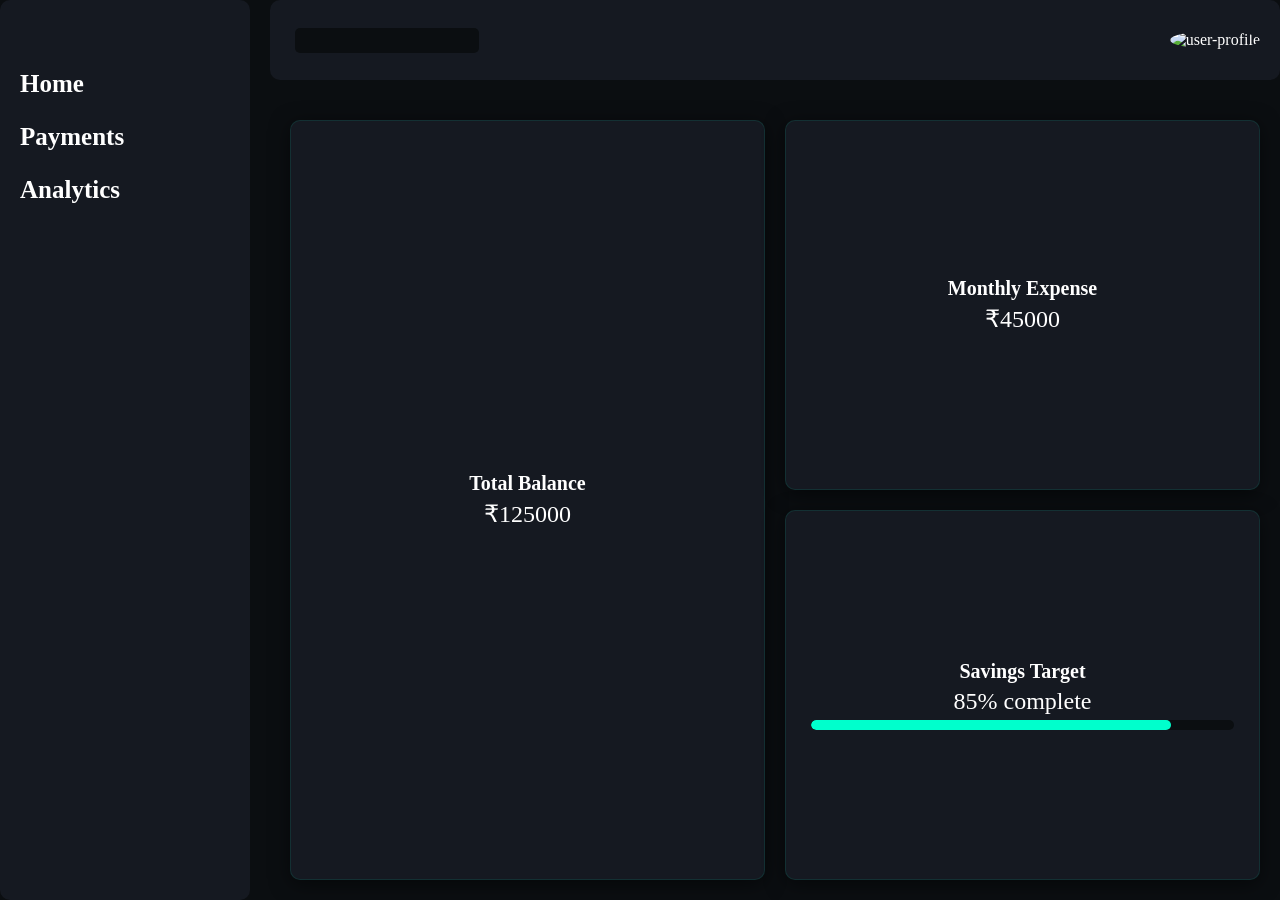
==== day-05-fintech-ui/index.html @ 77d70543 "feat: completed - fintech dashboard UI & logic, string drills." ====
<!doctype html>
<html lang="en">
  <head>
    <meta charset="UTF-8" />
    <meta name="viewport" content="width=device-width, initial-scale=1.0" />
    <title>The Shadow Bank Dashboard</title>
    <link rel="stylesheet" href="style.css" />
  </head>
  <body>
    <aside class="sidebar">
      <nav class="sidebar__nav">
        <ul class="sidebar__items">
          <li class="sidebar__item">
            <a href="#" class="sidebar__link">Home</a>
          </li>
          <li class="sidebar__item">
            <a href="#" class="sidebar__link">Payments</a>
          </li>
          <li class="sidebar__item">
            <a href="#" class="sidebar__link">Analytics</a>
          </li>
        </ul>
      </nav>
    </aside>
    <header class="header">
      <div class="header__search">
        <input type="search" name="" id="search" class="search" />
      </div>
      <div class="header__profile">
        <img
          src="https://cdn.pixabay.com/photo/2023/02/18/11/00/icon-7797704_1280.png"
          alt="user-profile"
          class="profile_img"
        />
      </div>
    </header>
    <main class="dashboard">
      <div class="card card1">
        <p class="card_heading">Total Balance</p>
        <p class="card_figure" id="balance-amount"></p>
      </div>
      <div class="card card2">
        <p class="card_heading">Monthly Expense</p>
        <p class="card_figure" id="expense-amount"></p>
      </div>
      <div class="card card3">
        <p class="card_heading">Savings Target</p>
        <p class="progress_figure" id="progress-figure"></p>
        <div class="progress">
          <div class="progress__fill"></div>
        </div>
      </div>
    </main>
    <script src="script.js"></script>
  </body>
</html>
---- day-05-fintech-ui/style.css ----
* {
  margin: 0;
  padding: 0;
  box-sizing: border-box;
}
:root {
  --bg-color: #0b0e11;
  --card-color: #151921;
  --primary-text: #ffffff;
  --accent: #00ffcc;
}
body {
  height: 100vh;
  display: grid;
  grid-template-columns: 250px 1fr;
  grid-template-rows: 80px 1fr;
  grid-template-areas:
    "sidebar header"
    "sidebar dashboard";
  gap: 20px;
  background-color: var(--bg-color);
  color: var(--primary-text);
}
.sidebar,
.header,
.card {
  background-color: var(--card-color);
  border-radius: 10px;
}
.sidebar {
  grid-area: sidebar;
}
.header {
  grid-area: header;
  display: flex;
  flex-direction: row;
  justify-content: space-between;
  padding: 0 20px;
  align-items: center;
}
.dashboard {
  grid-area: dashboard;
}
.profile_img {
  width: 30px;
  border-radius: 100%;
}
.sidebar__items {
  gap: 25px;
  list-style: none;
  display: flex;
  flex-direction: column;
  justify-content: space-around;
  margin-top: 70px;
  align-items: flex-start;
  padding-left: 20px;
}
.sidebar__item {
  cursor: pointer;
}
.sidebar__link {
  text-decoration: none;
  color: var(--primary-text);
  font-size: 25px;
  font-weight: bolder;
  transition: all 0.3s ease;
  display: inline-block;
}
.sidebar__link:hover {
  color: var(--accent);
  transform: scale(1.05) translateX(5px);
  text-shadow: 0 0 8px rgba(0, 255, 204, 0.7);
}
.search {
  padding: 5px;
  margin: 5px;
  border: none;
  border-radius: 5px;
  text-align: left;
  padding-left: 10px;
  background-color: var(--bg-color);
  color: var(--primary-text);
}
.search:focus {
  outline: none;
  box-shadow: 0 0 8px rgba(0, 255, 204, 0.5);
}
.dashboard {
  display: grid;
  grid-template-columns: 1fr 1fr;
  grid-template-rows: 1fr 1fr;
  grid-template-areas:
    "card1 card2"
    "card1 card3";
  padding: 20px;
  gap: 20px;
}
.card1 {
  grid-area: card1;
}
.card2 {
  grid-area: card2;
}
.card3 {
  grid-area: card3;
}
.card {
  display: flex;
  justify-content: center;
  align-items: center;
  flex-direction: column;
  gap: 5px;
  padding: 25px;
  border: 1px solid rgba(0, 255, 204, 0.1);
  box-shadow: 0 4px 20px rgba(0, 0, 0, 0.5);
  transition: all 0.3s ease;
  cursor: pointer;
}
.card:hover {
  border: 2px solid var(--accent);
  transform: scale(1.03) translateY(-5px);
  box-shadow: 0 0 20px rgba(0, 255, 204, 0.3);
}
.card_heading {
  font-size: 20px;
  font-weight: bold;
}
.card_figure,
.progress_figure {
  font-size: 24px;
}
.progress {
  width: 100%;
  height: 10px;
  background-color: var(--bg-color);
  border-radius: 10px;
  overflow: hidden;
}

.progress__fill {
  height: 100%;
  background-color: var(--accent);
  border-radius: 10px;
  transition: width 0.8s ease;
}
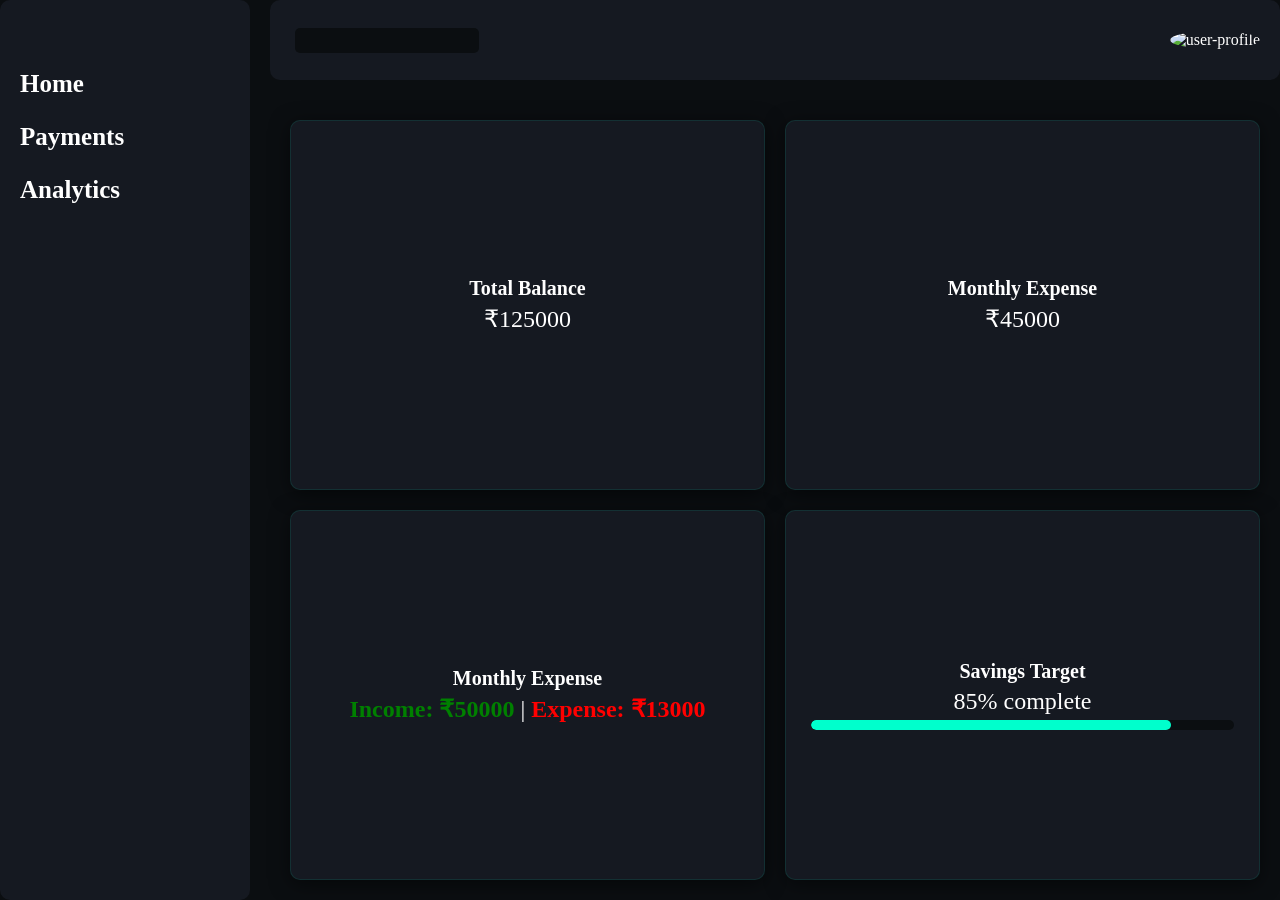
==== commit ae73f4d1: "feat: implement transaction calculation logic using filter/reduce and refined dashboard UI" ====
--- a/day-05-fintech-ui/index.html
+++ b/day-05-fintech-ui/index.html
@@ -44,6 +44,10 @@
         <p class="card_figure" id="expense-amount"></p>
       </div>
       <div class="card card3">
+        <p class="card_heading">Monthly Expense</p>
+        <p class="card_figure" id="transactions-amount"></p>
+      </div>
+      <div class="card card4">
         <p class="card_heading">Savings Target</p>
         <p class="progress_figure" id="progress-figure"></p>
         <div class="progress">
--- a/day-05-fintech-ui/style.css
+++ b/day-05-fintech-ui/style.css
@@ -8,6 +8,8 @@
   --card-color: #151921;
   --primary-text: #ffffff;
   --accent: #00ffcc;
+  --income: green;
+  --expense: red;
 }
 body {
   height: 100vh;
@@ -91,7 +93,7 @@
   grid-template-rows: 1fr 1fr;
   grid-template-areas:
     "card1 card2"
-    "card1 card3";
+    "card3 card4";
   padding: 20px;
   gap: 20px;
 }
@@ -103,6 +105,9 @@
 }
 .card3 {
   grid-area: card3;
+}
+.card4 {
+  grid-area: card4;
 }
 .card {
   display: flex;
@@ -143,3 +148,12 @@
   border-radius: 10px;
   transition: width 0.8s ease;
 }
+.income {
+  color: var(--income);
+  font-weight: bold;
+}
+
+.expense {
+  color: var(--expense);
+  font-weight: bold;
+}
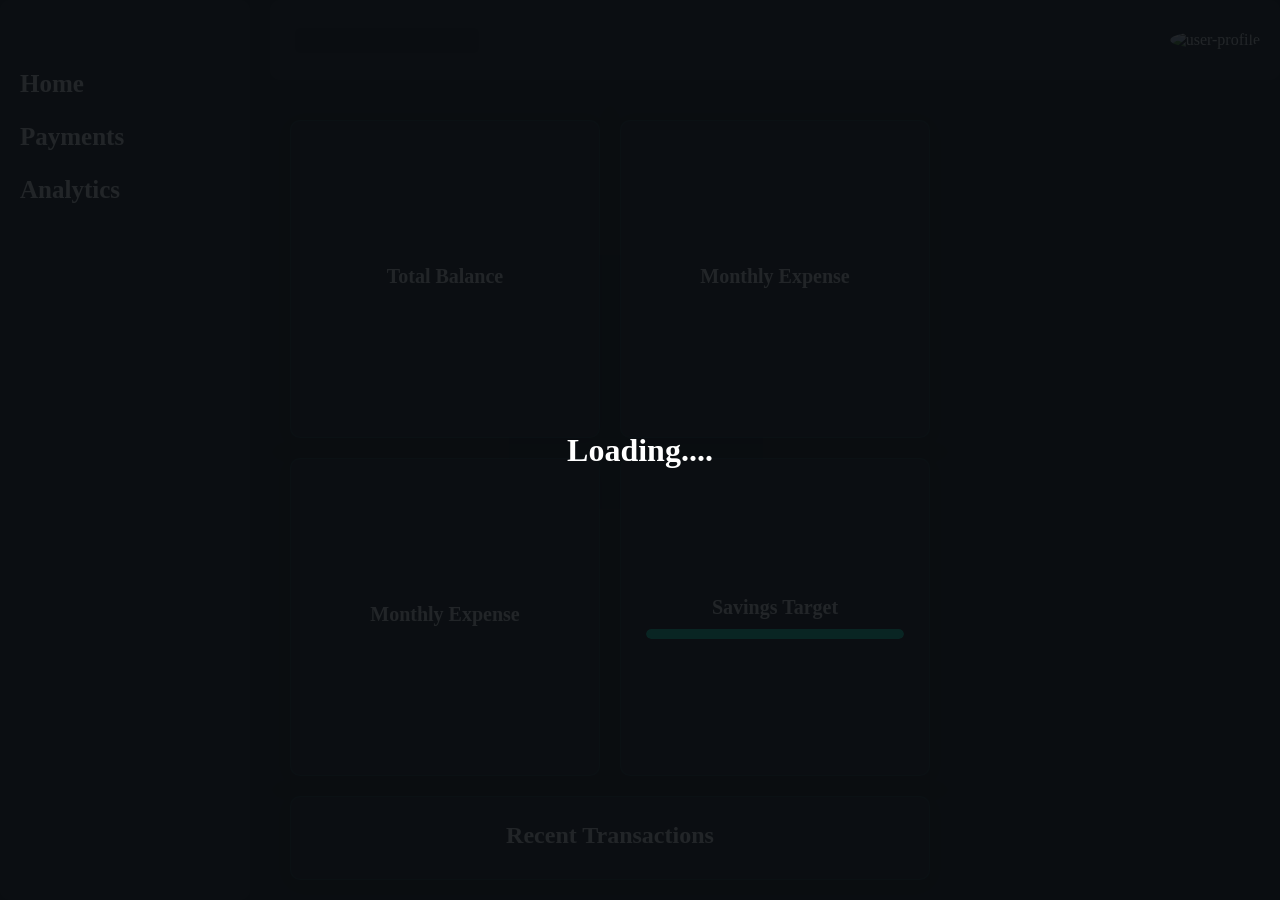
==== commit c9ffc025: "feat: implement simulated loading state and dynamic transaction list rendering in fintech-ui" ====
--- a/day-05-fintech-ui/index.html
+++ b/day-05-fintech-ui/index.html
@@ -7,6 +7,9 @@
     <link rel="stylesheet" href="style.css" />
   </head>
   <body>
+    <div id="loading-overlay" class="loading-overlay">
+      <h1 class="loading-heading">Loading....</h1>
+    </div>
     <aside class="sidebar">
       <nav class="sidebar__nav">
         <ul class="sidebar__items">
@@ -54,6 +57,10 @@
           <div class="progress__fill"></div>
         </div>
       </div>
+      <section class="transactions-list card card5">
+        <h2 class="section-title">Recent Transactions</h2>
+        <div id="transactions-container"></div>
+      </section>
     </main>
     <script src="script.js"></script>
   </body>
--- a/day-05-fintech-ui/style.css
+++ b/day-05-fintech-ui/style.css
@@ -89,11 +89,12 @@
 }
 .dashboard {
   display: grid;
-  grid-template-columns: 1fr 1fr;
+  grid-template-columns: 1fr 1fr 1fr;
   grid-template-rows: 1fr 1fr;
   grid-template-areas:
     "card1 card2"
-    "card3 card4";
+    "card3 card4"
+    "card5 card5";
   padding: 20px;
   gap: 20px;
 }
@@ -108,6 +109,9 @@
 }
 .card4 {
   grid-area: card4;
+}
+.card5 {
+  grid-area: card5;
 }
 .card {
   display: flex;
@@ -157,3 +161,25 @@
   color: var(--expense);
   font-weight: bold;
 }
+
+.loading-overlay {
+  position: fixed;
+  top: 0;
+  left: 0;
+  width: 100%;
+  height: 100%;
+  background-color: rgba(11, 14, 17, 0.9); /* dark transparent */
+  display: flex;
+  justify-content: center;
+  align-items: center;
+  z-index: 9999;
+}
+.hidden {
+  display: none;
+}
+.green {
+  color: var(--income);
+}
+.red {
+  color: var(--expense);
+}
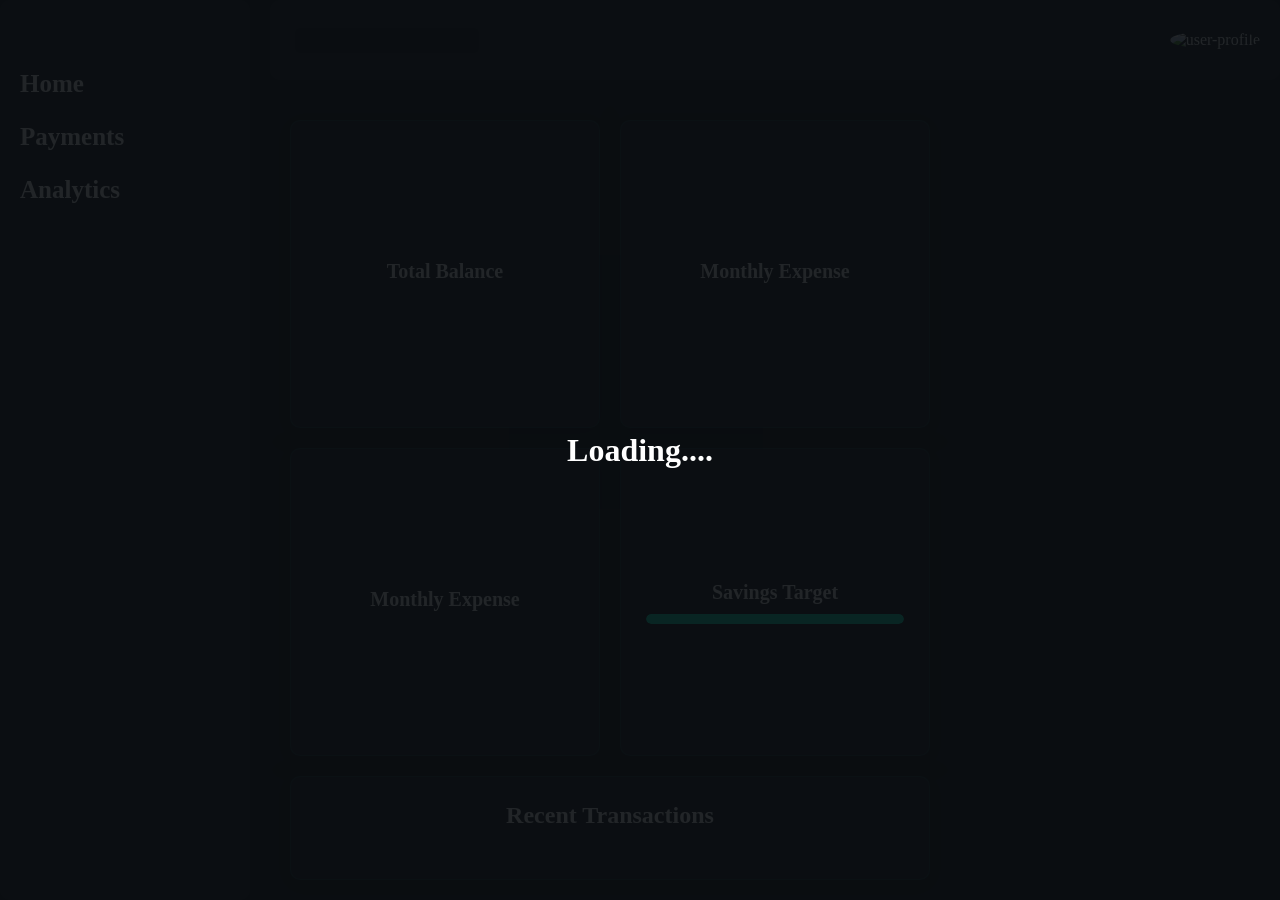
==== commit 6d890efc: "feat: complete fintech transaction engine with dynamic search" ====
--- a/day-05-fintech-ui/index.html
+++ b/day-05-fintech-ui/index.html
@@ -65,3 +65,8 @@
     <script src="script.js"></script>
   </body>
 </html>
+<!--   1. The "Transaction Search" (08:00 AM – 11:00 AM)
+   * The Task: Add a search bar to your day-05-fintech-ui.
+   * The Logic: Use .filter() and .includes() to filter the transactions in real-time.
+   * Why: This proves you can handle dynamic data searching—a required skill for every Senior dev.
+ -->
--- a/day-05-fintech-ui/style.css
+++ b/day-05-fintech-ui/style.css
@@ -183,3 +183,9 @@
 .red {
   color: var(--expense);
 }
+#transactions-container {
+  padding: 10px;
+  display: grid;
+  grid-template-columns: repeat(2, 1fr);
+  gap: 15px;
+}
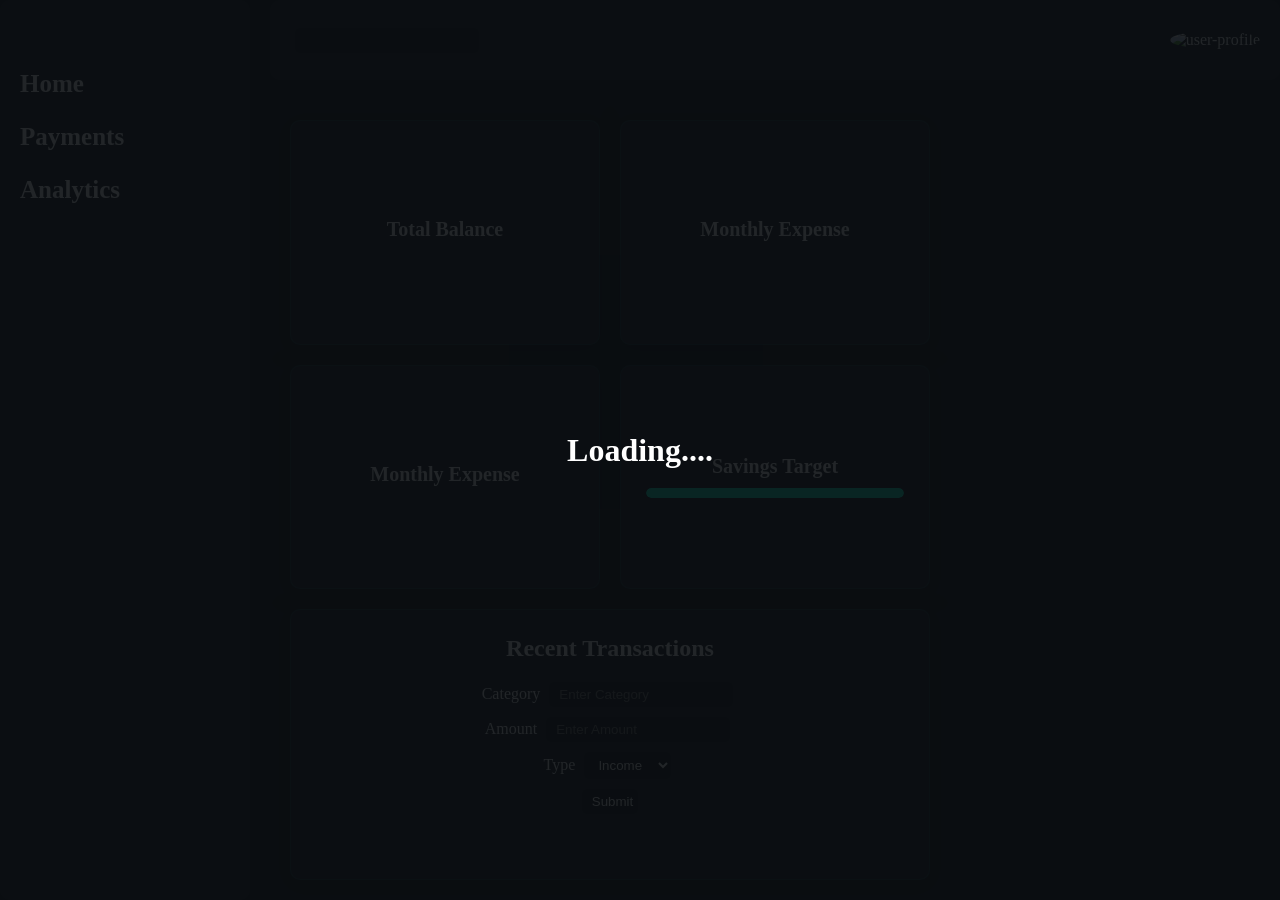
==== commit 9a0359c6: "feat: complete fintech transaction engine with form submission and dynamic recalculation" ====
--- a/day-05-fintech-ui/index.html
+++ b/day-05-fintech-ui/index.html
@@ -59,14 +59,39 @@
       </div>
       <section class="transactions-list card card5">
         <h2 class="section-title">Recent Transactions</h2>
+        <form class="form-container" id="form-container">
+          <div>
+            <label for="category">Category</label>
+            <input
+              type="text"
+              name="category"
+              id="category"
+              placeholder="Enter Category"
+              class="category"
+            />
+          </div>
+          <div>
+            <label for="amount">Amount</label>
+            <input
+              type="number"
+              name="amount"
+              id="amount"
+              placeholder="Enter Amount"
+              class="amount"
+            />
+          </div>
+          <div>
+            <label for="type">Type</label>
+            <select name="type" id="type" class="type">
+              <option value="income">Income</option>
+              <option value="expense">Expense</option>
+            </select>
+          </div>
+          <button type="submit" class="btn-submit">Submit</button>
+        </form>
         <div id="transactions-container"></div>
       </section>
     </main>
     <script src="script.js"></script>
   </body>
 </html>
-<!--   1. The "Transaction Search" (08:00 AM – 11:00 AM)
-   * The Task: Add a search bar to your day-05-fintech-ui.
-   * The Logic: Use .filter() and .includes() to filter the transactions in real-time.
-   * Why: This proves you can handle dynamic data searching—a required skill for every Senior dev.
- -->
--- a/day-05-fintech-ui/style.css
+++ b/day-05-fintech-ui/style.css
@@ -31,6 +31,10 @@
 }
 .sidebar {
   grid-area: sidebar;
+  position: sticky;
+  top: 0;
+  height: 100vh;
+  overflow-y: auto;
 }
 .header {
   grid-area: header;
@@ -42,6 +46,8 @@
 }
 .dashboard {
   grid-area: dashboard;
+  overflow-y: auto;
+  height: calc(100vh-80px);
 }
 .profile_img {
   width: 30px;
@@ -73,7 +79,11 @@
   transform: scale(1.05) translateX(5px);
   text-shadow: 0 0 8px rgba(0, 255, 204, 0.7);
 }
-.search {
+.search,
+.amount,
+.category,
+.type,
+.btn-submit {
   padding: 5px;
   margin: 5px;
   border: none;
@@ -83,7 +93,10 @@
   background-color: var(--bg-color);
   color: var(--primary-text);
 }
-.search:focus {
+.search:focus,
+.amount:focus,
+.category:focus,
+.type:focus {
   outline: none;
   box-shadow: 0 0 8px rgba(0, 255, 204, 0.5);
 }
@@ -189,3 +202,10 @@
   grid-template-columns: repeat(2, 1fr);
   gap: 15px;
 }
+.form-container {
+  display: flex;
+  flex-direction: column;
+  align-items: center;
+  justify-content: center;
+  padding: 10px;
+}
